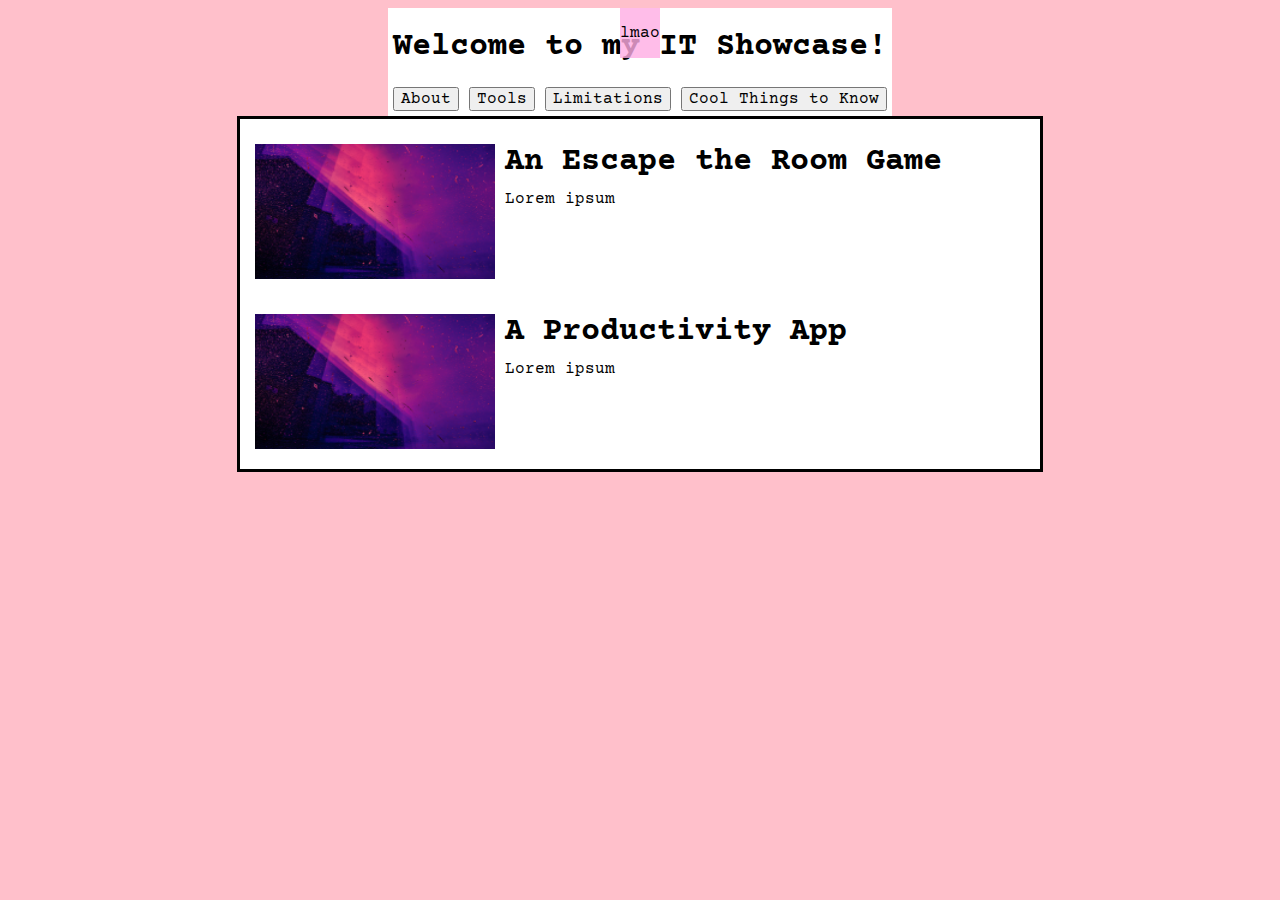
==== index.html @ 6a7076f9 "asdf" ====
<!DOCTYPE html>
<html lang="en">
<head>
    <meta charset="UTF-8">
    <meta name="viewport" content="width=device-width, initial-scale=1.0">
    <title>...</title>
    <link href="technicals and arts/glitter.css" rel="stylesheet">
    <link rel="preconnect" href="https://fonts.googleapis.com">
    <link rel="preconnect" href="https://fonts.gstatic.com" crossorigin>
    <link href="https://fonts.googleapis.com/css2?family=Courier+Prime&display=swap" rel="stylesheet">
    <script src="https://ajax.googleapis.com/ajax/libs/jquery/3.7.1/jquery.min.js"></script>
    <script src="technicals and arts/beepboop.js"></script>
</head>
<body>
    <header>
        <h1>Welcome to my IT Showcase!</h1>
        <nav>
            <button class="aaaa" id="aboutboxbutton">About</button>
            <button class="aaaa">Tools</button>
            <button class="aaaa">Limitations</button>
            <button class="aaaa">Cool Things to Know</button>
        </nav>
    </header>

    <article class="buttonBubble" id="aboutbox">
        <p>lmao</p>
    </article>

    <main>
        <article class="page">
            <picture>
                <a href="#" class="linked">
                    <img src="technicals and arts/placeholder.png"  class="thumbnail" alt="Thumbnail">
                </a>
            </picture>
            <hgroup>
                <a href="#" class="linkedHeading">
                    <h1 class="articleTitle">An Escape the Room Game</h1>
                </a>
                <p class="description">Lorem ipsum</p> </p>
            </hgroup>
        </article>

        <article class="page">
            <picture>
                <a href="#" class="linked">
                    <img src="technicals and arts/placeholder.png"  class="thumbnail" alt="Thumbnail">
                </a>
            </picture>
            <hgroup>
                <a href="#" class="linkedHeading">
                    <h1 class="articleTitle">A Productivity App</h1>
                </a>
                <p class="description">Lorem ipsum</p> </p>
            </hgroup>
        </article>
    </main>

</body>
</html>
---- technicals and arts/glitter.css ----
* {
    position: relative;
    font-family: 'Courier Prime','Courier','Lucida Sans Typewriter','Lucida Typewriter',monospace;
}

body {
    display: flex;
    flex-direction: column;
    align-items: center;
    background-color: #ffc0cb;
}

main {
    height: auto;
    width: 800px;
    background-color: #ffffff;
    border: 3px solid #000000;
    padding: 10px 0px 0px 0px;
    z-index: 0;
}

header {
    width: auto;
    height: auto;
    text-align: center;
    background-color: #ffffff;
}

nav {
    background-color: #ffffff;
    margin: 5px;

}

nav button {
    font-family: 'Courier Prime','Courier','Lucida Sans Typewriter','Lucida Typewriter',monospace;
    font-size: 16px;
} 

/* ARTICLES */
.page {
    display: flex;
    padding: 15px 15px 15px 15px;
    height: auto;
    width: auto;
}

.thumbnail {
    width: 240px;
    height: 135px;
    background-size: contain;
    background-color: transparent;
}
.thumbnail:hover {
    border-left: 5px solid #7F00FF; 
}

.linkedHeading {
    text-decoration: none;
    color:#000000;
}

.articleTitle {
    padding: 0px 5px 0px 5px;
    margin: 0px 5px 10px 5px;
}

.articleTitle:hover {
    text-decoration: none;
    color:#ffffff;
    background-color: #000000;
    width:fit-content;
    border-radius: 50px;
}

.description {
    width: auto;
    height: auto;
    padding: 0px 5px 0px 5px;
    margin: 0px 5px 0px 5px;
}
/* ARTICLES END */

.buttonBubble {
    z-index: 1;
    position: absolute;
    transform: translate(0px, 0px);
    width: auto;
    height: auto;
    background-color:rgba(255, 173, 228, 0.8);
    display:block;
}
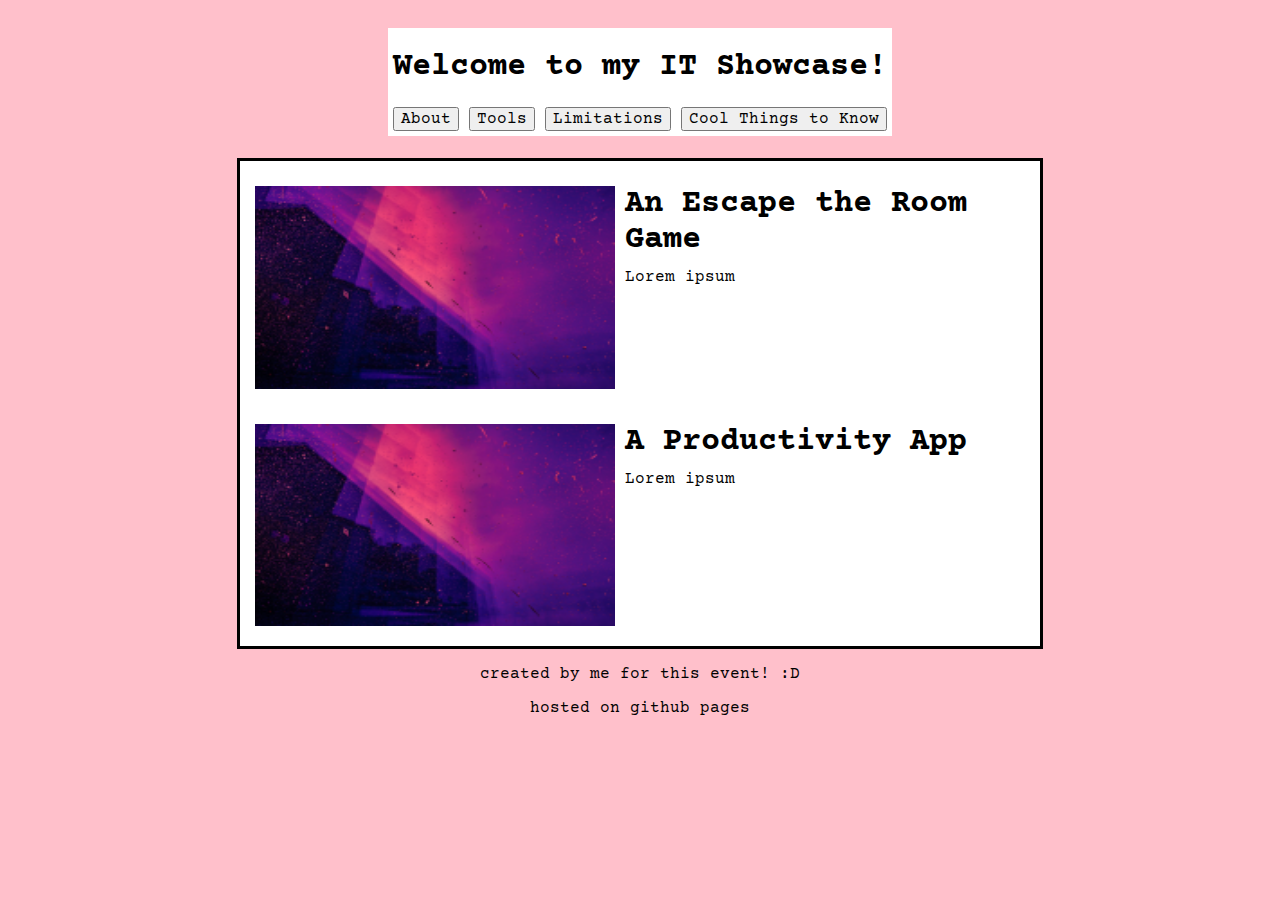
==== commit bb81c23a: "boop" ====
--- a/index.html
+++ b/index.html
@@ -16,14 +16,23 @@
         <h1>Welcome to my IT Showcase!</h1>
         <nav>
             <button class="aaaa" id="aboutboxbutton">About</button>
-            <button class="aaaa">Tools</button>
-            <button class="aaaa">Limitations</button>
-            <button class="aaaa">Cool Things to Know</button>
+            <button class="aaaa" id="toolsboxbutton">Tools</button>
+            <button class="aaaa" id="limitationsboxbutton">Limitations</button>
+            <button class="aaaa" id="coolboxbutton">Cool Things to Know</button>
         </nav>
     </header>
 
     <article class="buttonBubble" id="aboutbox">
         <p>lmao</p>
+    </article>
+    <article class="buttonBubble" id="toolsbox">
+        <p>tools</p>
+    </article>
+    <article class="buttonBubble" id="limitationsbox">
+        <p>limitations</p>
+    </article>
+    <article class="buttonBubble" id="coolbox">
+        <p>cool shit</p>
     </article>
 
     <main>
@@ -56,5 +65,10 @@
         </article>
     </main>
 
+    <footer>
+        <p>created by me for this event! :D</p>
+        <p>hosted on github pages</p>
+    </footer>
+
 </body>
 </html>--- a/technicals and arts/glitter.css
+++ b/technicals and arts/glitter.css
@@ -17,13 +17,29 @@
     border: 3px solid #000000;
     padding: 10px 0px 0px 0px;
     z-index: 0;
+    margin: 150px 0px 0px 0px;
 }
 
 header {
+    position: absolute;
+    margin: 20px 0px 0px 0px;
     width: auto;
     height: auto;
     text-align: center;
     background-color: #ffffff;
+    animation: floatingHeader 4s infinite;
+}
+
+@keyframes floatingHeader {
+    0% {
+        margin-top:20px;
+    }
+    50% {
+        margin-top:30px;
+    }
+    100% {
+        margin-top:20px;
+    }
 }
 
 nav {
@@ -46,8 +62,8 @@
 }
 
 .thumbnail {
-    width: 240px;
-    height: 135px;
+    width: 360px;
+    height: 202.5px;
     background-size: contain;
     background-color: transparent;
 }
@@ -88,5 +104,9 @@
     width: auto;
     height: auto;
     background-color:rgba(255, 173, 228, 0.8);
-    display:block;
+    visibility:hidden;
+}
+
+footer {
+    text-align: center;
 }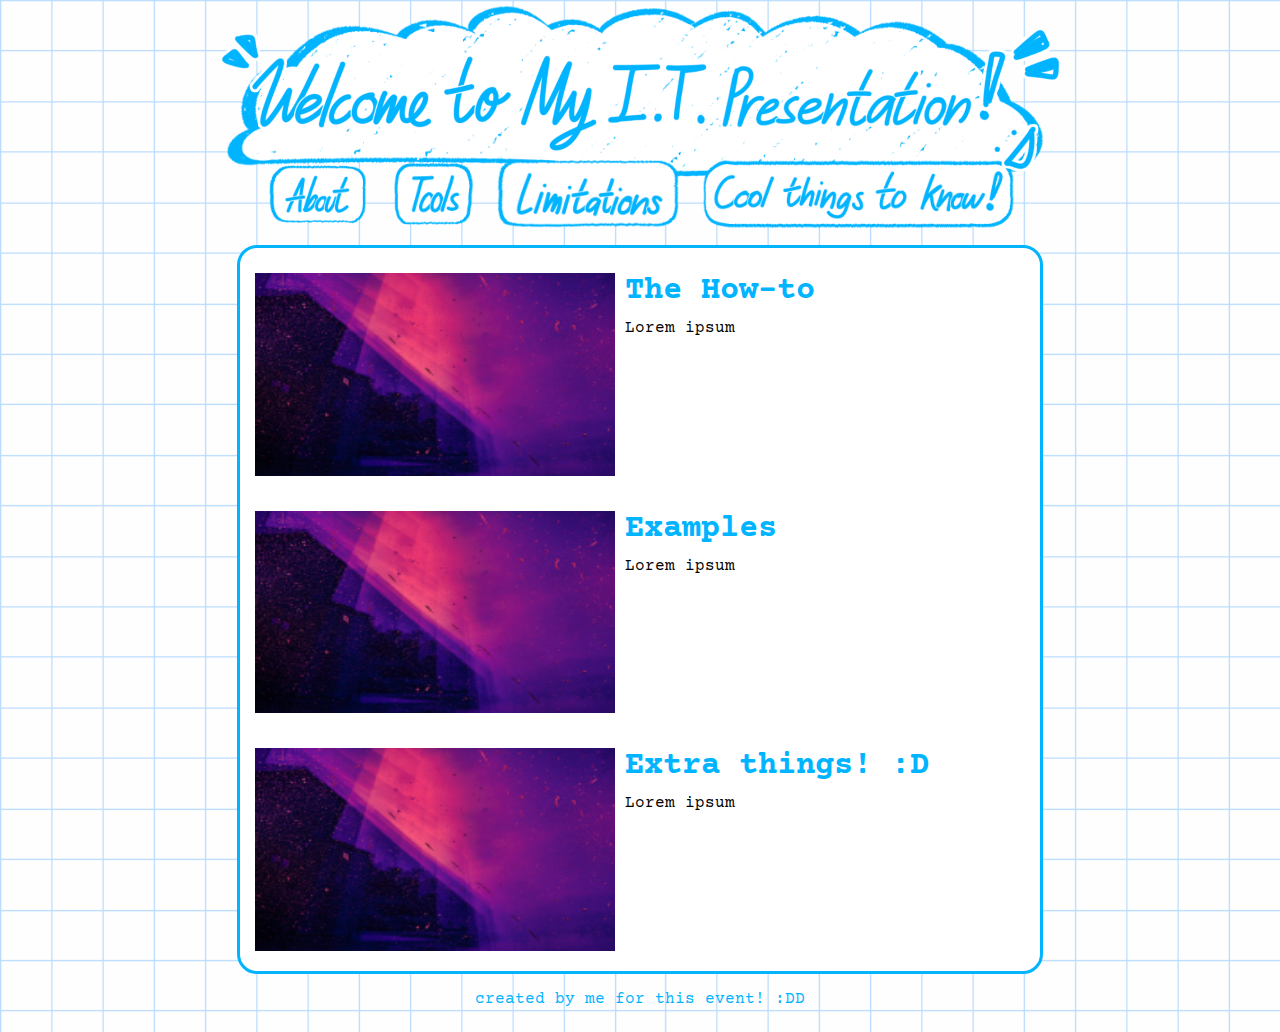
==== commit 8b616527: "added stuff" ====
--- a/index.html
+++ b/index.html
@@ -8,43 +8,59 @@
     <link rel="preconnect" href="https://fonts.googleapis.com">
     <link rel="preconnect" href="https://fonts.gstatic.com" crossorigin>
     <link href="https://fonts.googleapis.com/css2?family=Courier+Prime&display=swap" rel="stylesheet">
+    <link href="https://fonts.googleapis.com/css2?family=Nunito:ital,wght@0,200..1000;1,200..1000&display=swap" rel="stylesheet">
+    <link href="https://fonts.googleapis.com/css2?family=Anonymous+Pro:ital,wght@0,400;0,700;1,400;1,700&display=swap" rel="stylesheet">
     <script src="https://ajax.googleapis.com/ajax/libs/jquery/3.7.1/jquery.min.js"></script>
     <script src="technicals and arts/beepboop.js"></script>
+    <link rel="icon" type="image/x-icon" href="technicals and arts/spiral.ico">
 </head>
 <body>
     <header>
-        <h1>Welcome to my IT Showcase!</h1>
-        <nav>
-            <button class="aaaa" id="aboutboxbutton">About</button>
-            <button class="aaaa" id="toolsboxbutton">Tools</button>
-            <button class="aaaa" id="limitationsboxbutton">Limitations</button>
-            <button class="aaaa" id="coolboxbutton">Cool Things to Know</button>
-        </nav>
+        <img src="technicals and arts/cloud.png" class="cloudBackground">
+        <img src="technicals and arts/title.png" class="titleResize">
     </header>
+    <nav>
+        <button class="aaaa" id="aboutboxbutton">
+            <img src="technicals and arts/aboutButton.png" class="buttonResize" id="changeAbout">
+        </button>
+        <button class="aaaa" id="toolsboxbutton">
+            <img src="technicals and arts/toolsButton.png" class="buttonResize" id ="changeTools">
+        </button>
+        <button class="aaaa" id="limitationsboxbutton">
+            <img src="technicals and arts/limitationsButton.png" class="buttonResize" id="changeLimitations">
+        </button>
+        <button class="aaaa" id="coolboxbutton">
+            <img src="technicals and arts/coolthingsButton.png" class="buttonResize" id="changeCool">
+        </button>
+    </nav>
 
     <article class="buttonBubble" id="aboutbox">
-        <p>lmao</p>
+        <h1>&zwnj; About</h1>
+        <p>Hello! :D</p>
     </article>
     <article class="buttonBubble" id="toolsbox">
+        <h1>&zwnj; Tools</h1>
         <p>tools</p>
     </article>
     <article class="buttonBubble" id="limitationsbox">
+        <h1>&zwnj; Limitations</h1>
         <p>limitations</p>
     </article>
     <article class="buttonBubble" id="coolbox">
+        <h1>&zwnj; Cool Things to Know!</h1>
         <p>cool shit</p>
     </article>
 
     <main>
         <article class="page">
             <picture>
-                <a href="#" class="linked">
+                <a href="thehowto.html" class="linked">
                     <img src="technicals and arts/placeholder.png"  class="thumbnail" alt="Thumbnail">
                 </a>
             </picture>
             <hgroup>
-                <a href="#" class="linkedHeading">
-                    <h1 class="articleTitle">An Escape the Room Game</h1>
+                <a href="thehowto.html" class="linkedHeading">
+                    <h1 class="articleTitle">The How-to</h1>
                 </a>
                 <p class="description">Lorem ipsum</p> </p>
             </hgroup>
@@ -58,7 +74,21 @@
             </picture>
             <hgroup>
                 <a href="#" class="linkedHeading">
-                    <h1 class="articleTitle">A Productivity App</h1>
+                    <h1 class="articleTitle">Examples</h1>
+                </a>
+                <p class="description">Lorem ipsum</p> </p>
+            </hgroup>
+        </article>
+
+        <article class="page">
+            <picture>
+                <a href="bluecheckers.html" class="linked">
+                    <img src="technicals and arts/placeholder.png"  class="thumbnail" alt="Thumbnail">
+                </a>
+            </picture>
+            <hgroup>
+                <a class="linkedHeading" href="extras.html">
+                    <h1 class="articleTitle" >Extra things! :D</h1>
                 </a>
                 <p class="description">Lorem ipsum</p> </p>
             </hgroup>
@@ -66,8 +96,7 @@
     </main>
 
     <footer>
-        <p>created by me for this event! :D</p>
-        <p>hosted on github pages</p>
+        <p>created by me for this event! :DD</p>
     </footer>
 
 </body>
--- a/technicals and arts/glitter.css
+++ b/technicals and arts/glitter.css
@@ -7,30 +7,49 @@
     display: flex;
     flex-direction: column;
     align-items: center;
-    background-color: #ffc0cb;
+    background-color: #fefefe;
+    background-image: url("dodgerbluegrid.png");
+    background-repeat: repeat;
+    background-size: contain;
+    animation: slide 60s linear infinite;
+}
+
+@keyframes slide {
+    0% { background-position: 0 0; }
+    50% { background-position: 800px 800px; }
+    100% { background-position: 0 0; }
 }
 
 main {
     height: auto;
     width: 800px;
     background-color: #ffffff;
-    border: 3px solid #000000;
+    border: 3px solid #00B4FF;
+    border-radius: 20px;
     padding: 10px 0px 0px 0px;
-    z-index: 0;
-    margin: 150px 0px 0px 0px;
+    z-index: 1;
+    margin: 10px 0px 0px 0px;
 }
 
 header {
     position: absolute;
-    margin: 20px 0px 0px 0px;
+    margin: 10px 0px 0px 0px;
     width: auto;
     height: auto;
     text-align: center;
-    background-color: #ffffff;
-    animation: floatingHeader 4s infinite;
-}
-
-@keyframes floatingHeader {
+    background-color: transparent;
+}
+
+.titleResize {
+    max-height: 160px;
+    margin: 0px;
+    z-index: 3;
+    animation: floating2 4s infinite;
+    align-items: center;
+    user-select:none;
+}
+
+@keyframes floating1{
     0% {
         margin-top:20px;
     }
@@ -42,15 +61,28 @@
     }
 }
 
+@keyframes floating2{
+    0% {
+        margin-top:20px;
+    }
+    60% {
+        margin-top:30px;
+    }
+    100% {
+        margin-top:20px;
+    }
+}
+
 nav {
-    background-color: #ffffff;
-    margin: 5px;
-
+    flex-direction: row;
+    margin-top: 150px;
+    background-color: transparent;
+    z-index: 2;
 }
 
 nav button {
-    font-family: 'Courier Prime','Courier','Lucida Sans Typewriter','Lucida Typewriter',monospace;
-    font-size: 16px;
+    height: auto;
+    cursor: pointer;
 } 
 
 /* ARTICLES */
@@ -60,6 +92,10 @@
     height: auto;
     width: auto;
 }
+.page:hover {
+    background-color: aliceblue;
+    border-radius: 20px;
+}
 
 .thumbnail {
     width: 360px;
@@ -68,12 +104,12 @@
     background-color: transparent;
 }
 .thumbnail:hover {
-    border-left: 5px solid #7F00FF; 
+    border-left: 5px solid #B9DCFF;
 }
 
 .linkedHeading {
     text-decoration: none;
-    color:#000000;
+    color: #00B4FF;
 }
 
 .articleTitle {
@@ -84,7 +120,7 @@
 .articleTitle:hover {
     text-decoration: none;
     color:#ffffff;
-    background-color: #000000;
+    background-color: #00B4FF;
     width:fit-content;
     border-radius: 50px;
 }
@@ -98,15 +134,73 @@
 /* ARTICLES END */
 
 .buttonBubble {
-    z-index: 1;
+    z-index: 8;
     position: absolute;
-    transform: translate(0px, 0px);
-    width: auto;
-    height: auto;
-    background-color:rgba(255, 173, 228, 0.8);
+    margin-top: 225px;
+    width: 770px;
+    height: auto;
+    background-color: rgba(255, 248, 201, 0.9);
     visibility:hidden;
+    padding: 10px 15px 10px 15px;
+    border-radius: 20px;
+    border: 3px solid #FFCC70;
+    font-family: "Anonymous Pro",'Courier','Lucida Sans Typewriter','Lucida Typewriter',monospace;
+    font-size: 16px;
+}
+
+.buttonBubble h1 {
+    font-family: "Nunito", sans-serif;
+    font-size: 36px;
+    color: #ffffff;
+    background-color: #FFCC70;
+    width: max-content;
+    margin-bottom: 15px
+}
+
+.buttonBubble h1::after {
+    animation: blinkingH1 1s infinite;
+    content: " ";
+}
+
+.buttonBubble p {
+    background-color: #ffffff;
+    width: initial;
+    padding: 25px;
+    color:#00B4FF ;
+}
+
+@keyframes blinkingH1 {
+    0% {
+        content: " ";
+    }
+    50% {
+        content: "_ ";
+    }
+    100% {
+        content: " ";
+    }
+}
+
+.aaaa {
+    background-color: transparent;
+    border: 0px none transparent;
+}
+
+.buttonResize {
+    max-height: 70px;
 }
 
 footer {
     text-align: center;
+    color: #00B4FF;
+}
+
+.cloudBackground{
+    display: flex;
+    position: absolute;
+    transform: translate(15px, -15px);
+    z-index: 0;
+    max-height: 180px;
+    animation: floating1 4s infinite;
+    user-select: none;
 }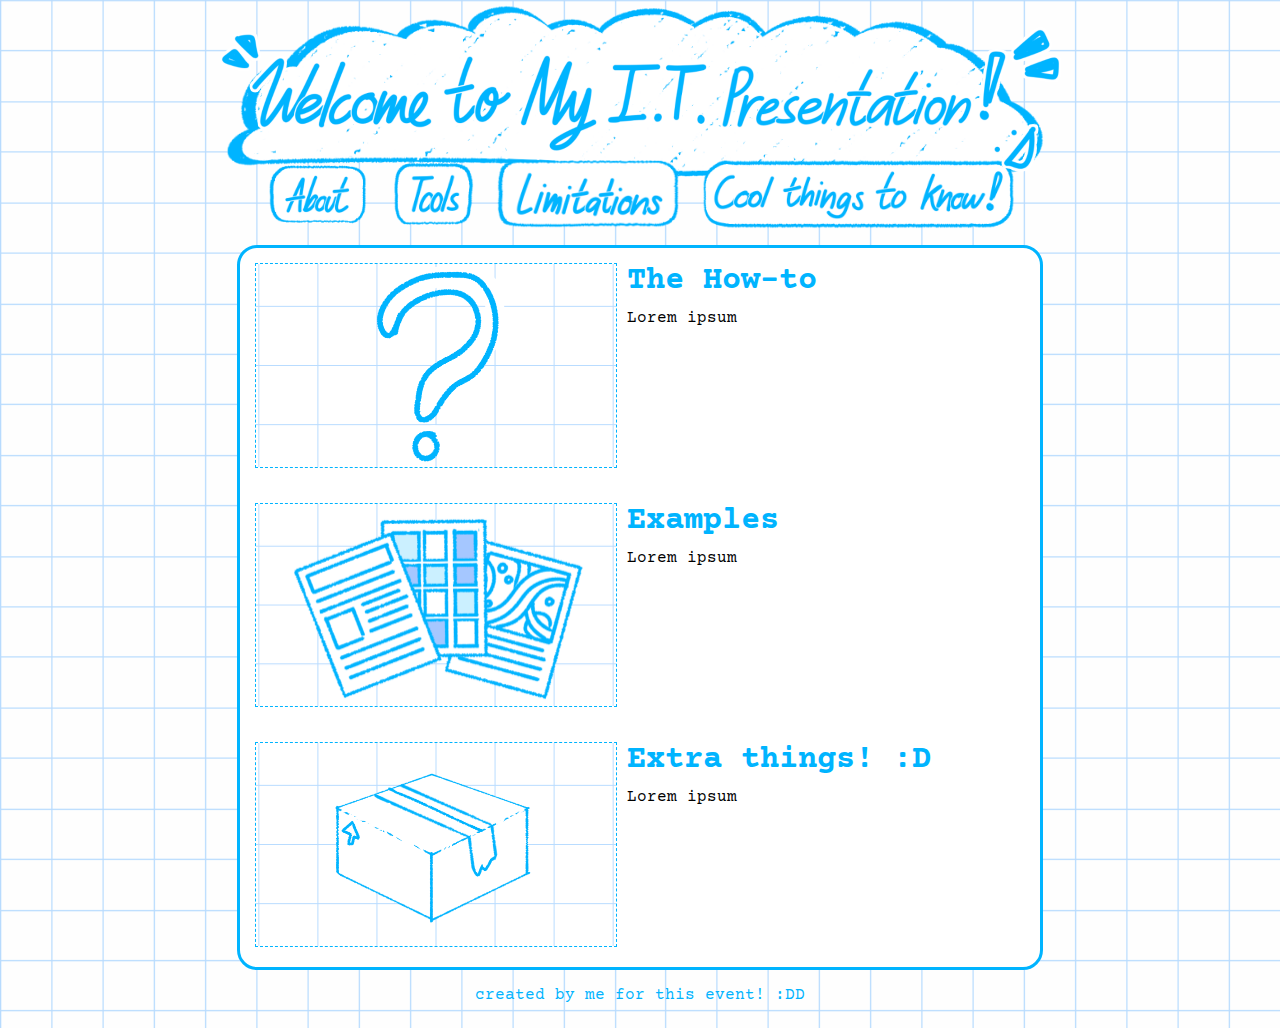
==== commit 7002373b: "woooooooooooooooooooooooooooooooo" ====
--- a/index.html
+++ b/index.html
@@ -36,7 +36,8 @@
 
     <article class="buttonBubble" id="aboutbox">
         <h1>&zwnj; About</h1>
-        <p>Hello! :D</p>
+        <p><br /><b>|<i> Hello there! :D</i></b></p>
+        <p>This presentation is all about hosting a website on github pages for anyone who wants to look for a free alternative</p>
     </article>
     <article class="buttonBubble" id="toolsbox">
         <h1>&zwnj; Tools</h1>
@@ -55,7 +56,7 @@
         <article class="page">
             <picture>
                 <a href="thehowto.html" class="linked">
-                    <img src="technicals and arts/placeholder.png"  class="thumbnail" alt="Thumbnail">
+                    <img src="technicals and arts/questionmark.png"  class="thumbnail" alt="Thumbnail">
                 </a>
             </picture>
             <hgroup>
@@ -68,12 +69,12 @@
 
         <article class="page">
             <picture>
-                <a href="#" class="linked">
-                    <img src="technicals and arts/placeholder.png"  class="thumbnail" alt="Thumbnail">
+                <a href="examples.html" class="linked">
+                    <img src="technicals and arts/pages.png"  class="thumbnail" alt="Thumbnail">
                 </a>
             </picture>
             <hgroup>
-                <a href="#" class="linkedHeading">
+                <a href="examples.html" class="linkedHeading">
                     <h1 class="articleTitle">Examples</h1>
                 </a>
                 <p class="description">Lorem ipsum</p> </p>
@@ -82,8 +83,8 @@
 
         <article class="page">
             <picture>
-                <a href="bluecheckers.html" class="linked">
-                    <img src="technicals and arts/placeholder.png"  class="thumbnail" alt="Thumbnail">
+                <a href="extras.html" class="linked">
+                    <img src="technicals and arts/box.png"  class="thumbnail" alt="Thumbnail">
                 </a>
             </picture>
             <hgroup>
--- a/technicals and arts/glitter.css
+++ b/technicals and arts/glitter.css
@@ -26,7 +26,7 @@
     background-color: #ffffff;
     border: 3px solid #00B4FF;
     border-radius: 20px;
-    padding: 10px 0px 0px 0px;
+    padding: 0px 0px 0px 0px;
     z-index: 1;
     margin: 10px 0px 0px 0px;
 }
@@ -88,12 +88,12 @@
 /* ARTICLES */
 .page {
     display: flex;
-    padding: 15px 15px 15px 15px;
-    height: auto;
-    width: auto;
+    padding: 15px;
+    height: initial;
+    width: initial;
 }
 .page:hover {
-    background-color: aliceblue;
+    background-color: #f0f8ff;
     border-radius: 20px;
 }
 
@@ -102,6 +102,7 @@
     height: 202.5px;
     background-size: contain;
     background-color: transparent;
+    border: 1px dashed #00B4FF;
 }
 .thumbnail:hover {
     border-left: 5px solid #B9DCFF;
@@ -165,7 +166,8 @@
 .buttonBubble p {
     background-color: #ffffff;
     width: initial;
-    padding: 25px;
+    padding: 15px 25px 15px 25px;
+    margin: 0px auto 0px auto;
     color:#00B4FF ;
 }
 
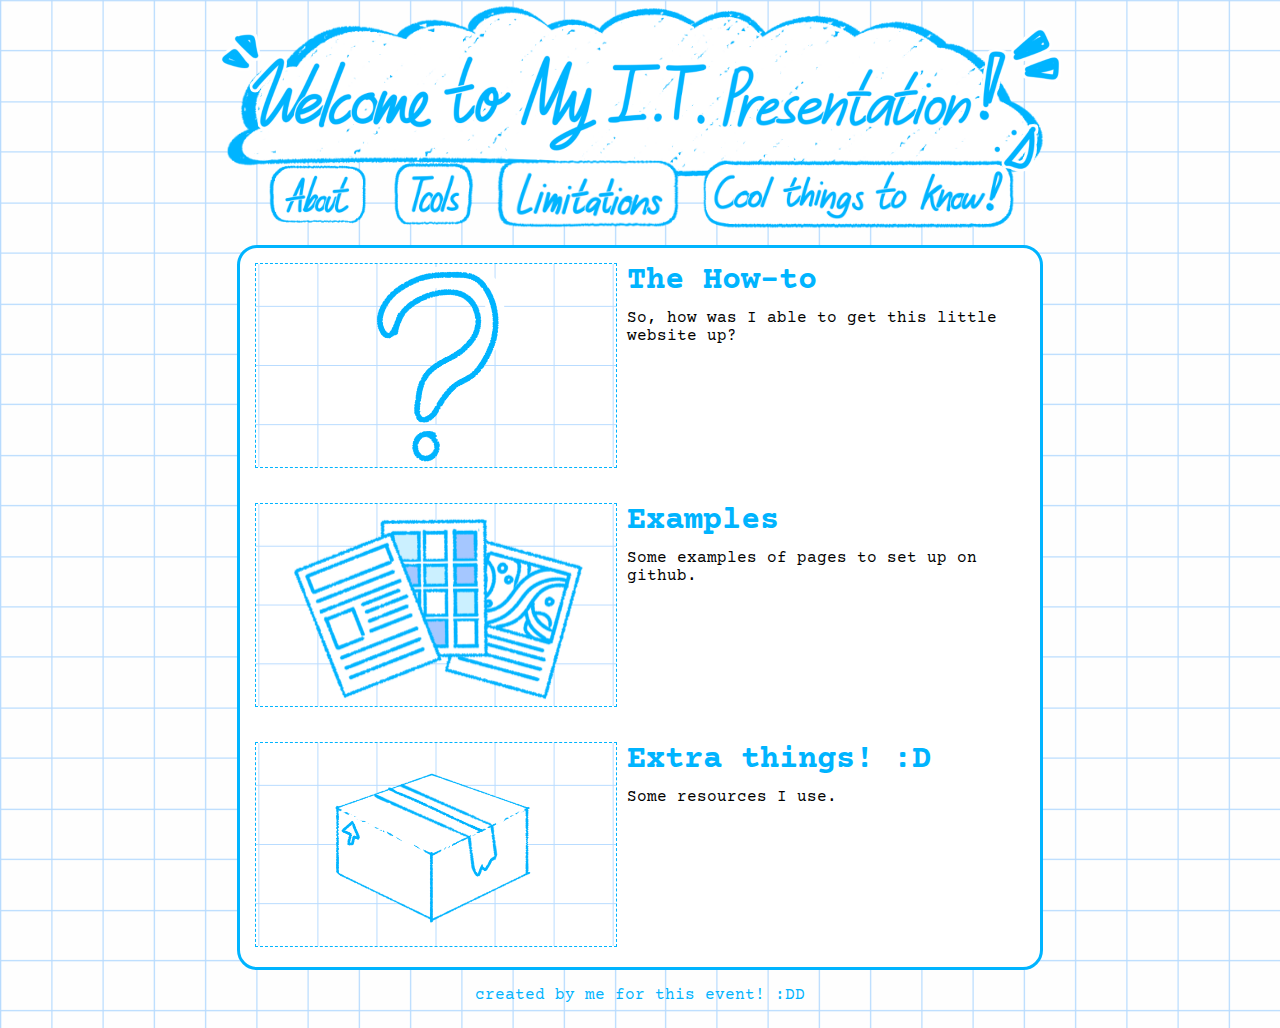
==== commit d316f485: "asfsdfsddsf" ====
--- a/index.html
+++ b/index.html
@@ -3,7 +3,7 @@
 <head>
     <meta charset="UTF-8">
     <meta name="viewport" content="width=device-width, initial-scale=1.0">
-    <title>...</title>
+    <title>zqrvw | Home</title>
     <link href="technicals and arts/glitter.css" rel="stylesheet">
     <link rel="preconnect" href="https://fonts.googleapis.com">
     <link rel="preconnect" href="https://fonts.gstatic.com" crossorigin>
@@ -37,19 +37,30 @@
     <article class="buttonBubble" id="aboutbox">
         <h1>&zwnj; About</h1>
         <p><br /><b>|<i> Hello there! :D</i></b></p>
-        <p>This presentation is all about hosting a website on github pages for anyone who wants to look for a free alternative</p>
+        <p>This presentation is all about hosting a website on github pages for anyone who wants to try setting up a website but don't have much means to use any premium website hosting services because let's face it, a lot of us here are probably not gonna pay for more features for wordpress or other sites like it any time soon. Not to mention all the fees that you gotta do for a custom domain if you want your website to not look too shabby. The limited customization options that wordpress provides for free users can be stifling to those who want to do more so here's a way to do a little bit more but not <i>too</i> much.</p>
     </article>
     <article class="buttonBubble" id="toolsbox">
         <h1>&zwnj; Tools</h1>
-        <p>tools</p>
+        <p>All you really need to host a website on github pages is a github pages account, a github client, a device to store your repositories locally that the github client can access, an ID/code editor, annnnnd coding skills.</p>
+        <p>Make sure to store your repositories in a place where other people are not able to mess with it! If you have your own personal computer whether it be a laptop, desktop, or something else that can run all that that's all the better.</p>
+        <p>I use a portable version of the github client that I found on PortableApps.com and it has been working smoothly and it can be helpful to those who are not able to install the github client personally on their computer. I store it in my USB along with my repositories. The build of this version of the client however is not an official one promoted by PortableApps.com or Github. It's just builds that a few developers that have developed on there in the community forums.</p>
+        <p>I used VSCode because it's convenient and I can also carry it on my USB and the account that I used to host this website was newly made just for this.</p>
+        <p>All the art I did was made on Medibang Paint on my phone, sketches were done in Sketchbook (the app, not an actual sketchbook). Once I got my art on the PC, I cropped them in FireAlpaca.</p>
     </article>
     <article class="buttonBubble" id="limitationsbox">
         <h1>&zwnj; Limitations</h1>
-        <p>limitations</p>
+        <p>This website is not up to the scale that I wanted it to be because I was running out of time however I hope it at leasts shows enough of what one is able to do when it comes to hosting with Github Pages.</p>
+        <p>DISCLAIMERS: </p>
+        <p>     > If you're a free user, your website's repository will be public! Do not store your personal information in it! As a free user, to run your website on Github Pages, your repository must be public. It will not work if you set it to private.</p>
+        <p>     > Github Pages can only run <b><i>STATIC</i></b> sites and not dynamic sites!</p>
+        <p>     > Dynamic sites are websites that uses serverside services and languages such as SQL, PHP or Ruby. Static sites do not do that.</p>
+        <p>     > Meaning websites for e-commerce for example are out of the table. Github Pages is primarily intended to display a creator's content such as a portfolio.</p>
+        <p>     > Unless you already have a domain that you bought that you can integrate into the repository, your main website url will simply be <\username\>.github.io.</p>
     </article>
     <article class="buttonBubble" id="coolbox">
         <h1>&zwnj; Cool Things to Know!</h1>
-        <p>cool shit</p>
+        <p>Github Pages is mostly used by developers to host their own portfolio or resume. It's free and you wouldn't have to worry about paying for a domain.</p>
+        <p>Another thing that people use Github Pages for is blogs! They have their own static site generator called Jekyll and it can be used by people who prefer to use markdown instead of coding in html. Setting it up may take a while though.</p>
     </article>
 
     <main>
@@ -63,7 +74,7 @@
                 <a href="thehowto.html" class="linkedHeading">
                     <h1 class="articleTitle">The How-to</h1>
                 </a>
-                <p class="description">Lorem ipsum</p> </p>
+                <p class="description">So, how was I able to get this little website up?</p>
             </hgroup>
         </article>
 
@@ -77,7 +88,7 @@
                 <a href="examples.html" class="linkedHeading">
                     <h1 class="articleTitle">Examples</h1>
                 </a>
-                <p class="description">Lorem ipsum</p> </p>
+                <p class="description">Some examples of pages to set up on github.</p> </p>
             </hgroup>
         </article>
 
@@ -91,7 +102,7 @@
                 <a class="linkedHeading" href="extras.html">
                     <h1 class="articleTitle" >Extra things! :D</h1>
                 </a>
-                <p class="description">Lorem ipsum</p> </p>
+                <p class="description">Some resources I use.</p>
             </hgroup>
         </article>
     </main>
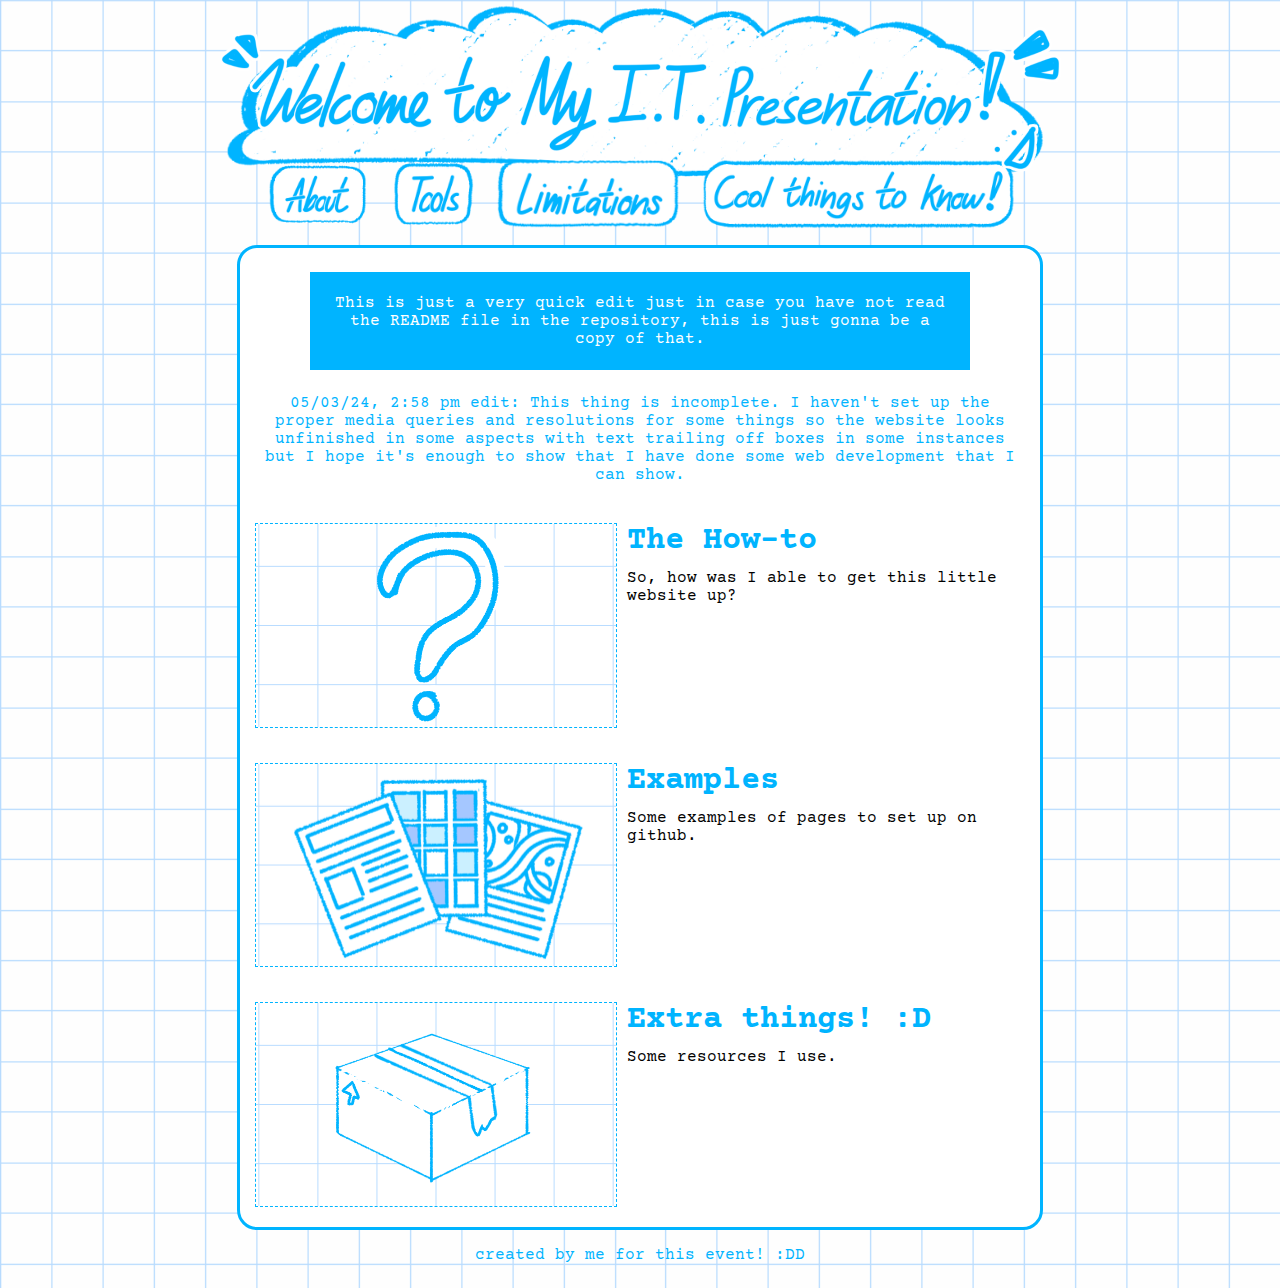
==== commit f966aa63: "very quick edit" ====
--- a/index.html
+++ b/index.html
@@ -64,6 +64,10 @@
     </article>
 
     <main>
+        <article id="quickThing">
+            <p class="quickHighlight">This is just a very quick edit just in case you have not read the README file in the repository, this is just gonna be a copy of that.</p>
+            <p>05/03/24, 2:58 pm edit: This thing is incomplete. I haven't set up the proper media queries and resolutions for some things so the website looks unfinished in some aspects with text trailing off boxes in some instances but I hope it's enough to show that I have done some web development that I can show.</p>
+        </article>
         <article class="page">
             <picture>
                 <a href="thehowto.html" class="linked">
--- a/technicals and arts/glitter.css
+++ b/technicals and arts/glitter.css
@@ -205,4 +205,17 @@
     max-height: 180px;
     animation: floating1 4s infinite;
     user-select: none;
+}
+
+#quickThing {
+    text-align: center;
+    color: #00B4FF;
+    margin: 24px;
+}
+
+.quickHighlight {
+    background-color: #00B4FF;
+    color: #ffffff;
+    padding: 22px;
+    margin: 0px 46px 24px 46px;
 }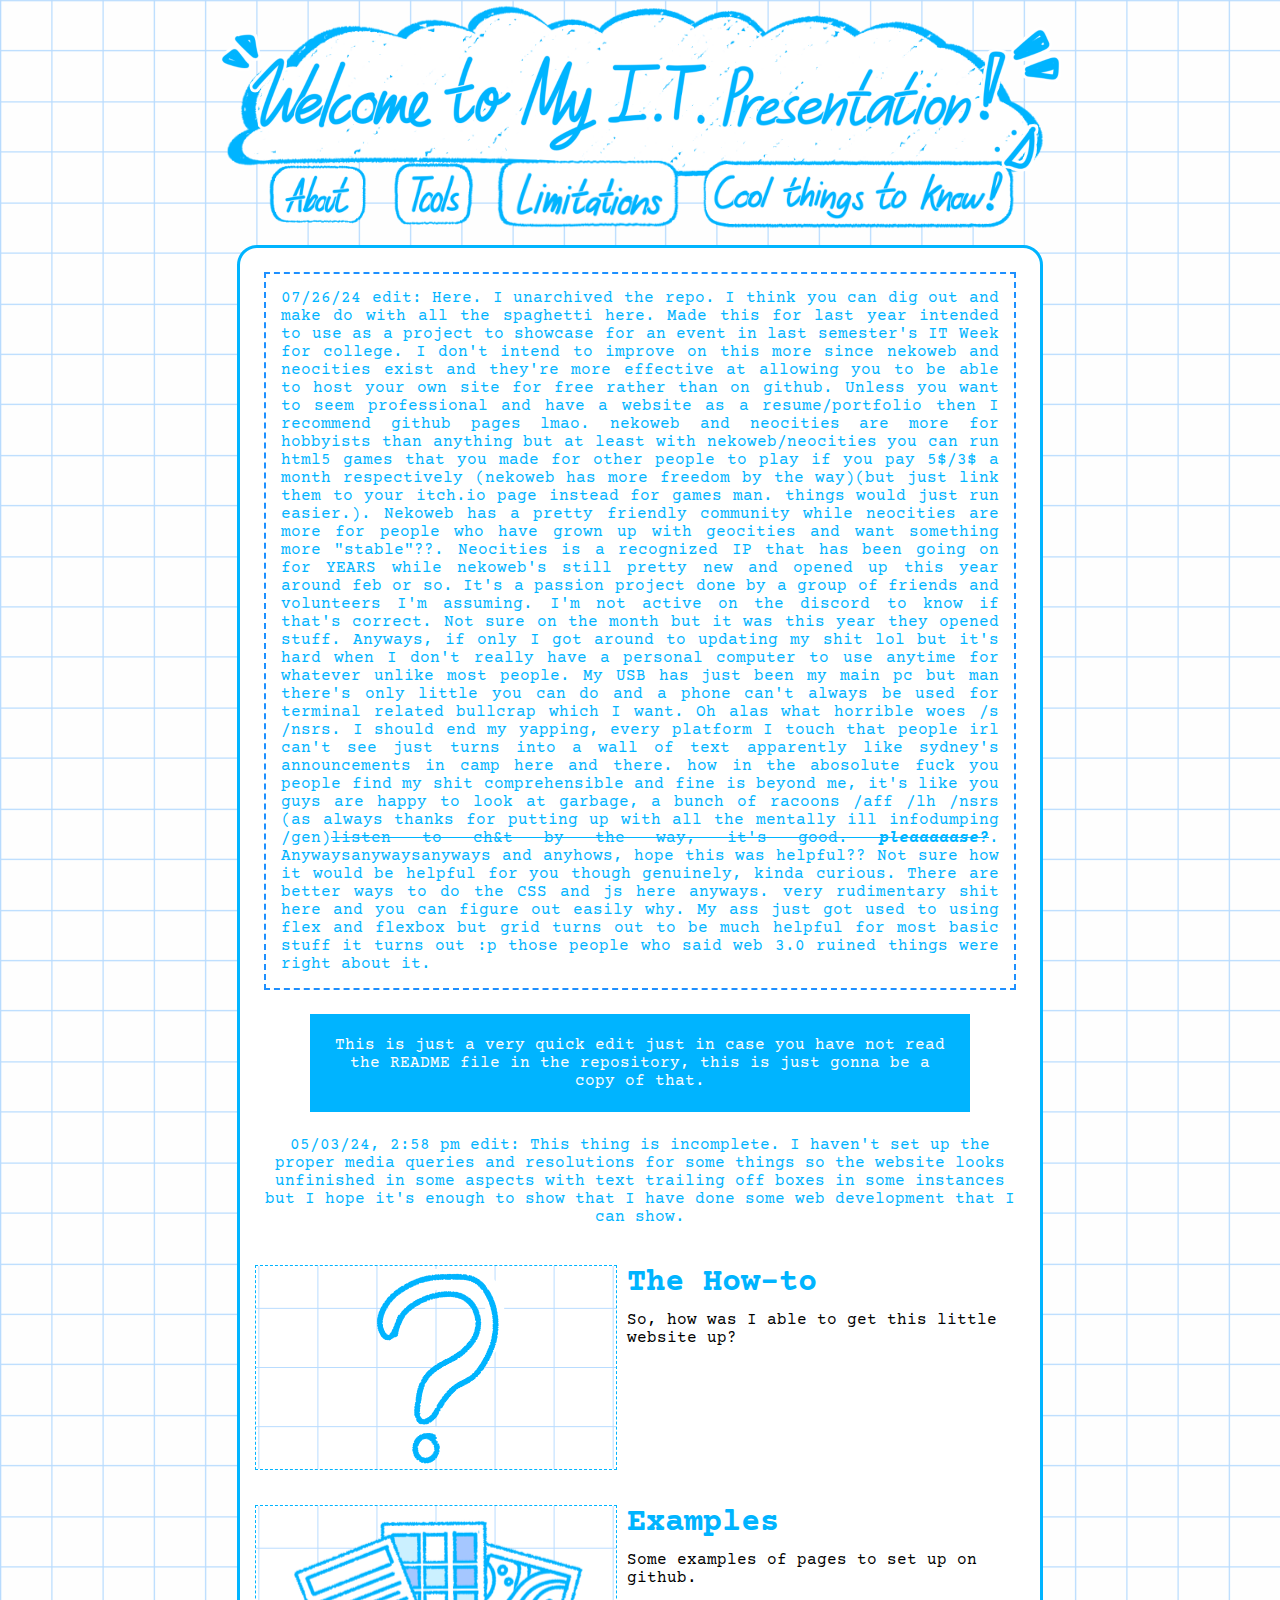
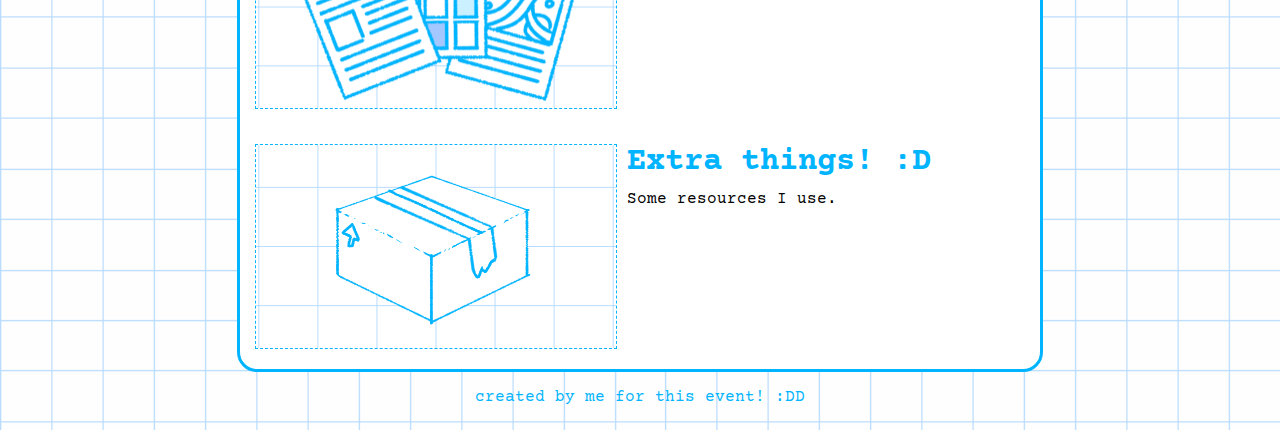
==== commit 3d8cf885: "a commit, what about it?" ====
--- a/index.html
+++ b/index.html
@@ -64,7 +64,10 @@
     </article>
 
     <main>
-        <article id="quickThing">
+        <article class="quickThing">
+            <p style="border: 2px dashed dodgerblue; padding: 15px; text-align: justify;">07/26/24 edit: Here. I unarchived the repo. I think you can dig out and make do with all the spaghetti here. Made this for last year intended to use as a project to showcase for an event in last semester's IT Week for college. I don't intend to improve on this more since nekoweb and neocities exist and they're more effective at allowing you to be able to host your own site for free rather than on github. Unless you want to seem professional and have a website as a resume/portfolio then I recommend github pages lmao. nekoweb and neocities are more for hobbyists than anything but at least with nekoweb/neocities you can run html5 games that you made for other people to play if you pay 5$/3$ a month respectively (nekoweb has more freedom by the way)(but just link them to your itch.io page instead for games man. things would just run easier.). Nekoweb has a pretty friendly community while neocities are more for people who have grown up with geocities and want something more "stable"??. Neocities is a recognized IP that has been going on for YEARS while nekoweb's still pretty new and opened up this year around feb or so. It's a passion project done by a group of friends and volunteers I'm assuming. I'm not active on the discord to know if that's correct. Not sure on the month but it was this year they opened stuff. Anyways, if only I got around to updating my shit lol but it's hard when I don't really have a personal computer to use anytime for whatever unlike most people. My USB has just been my main pc but man there's only little you can do and a phone can't always be used for terminal related bullcrap which I want. Oh alas what horrible woes /s /nsrs. I should end my yapping, every platform I touch that people irl can't see just turns into a wall of text apparently like sydney's announcements in camp here and there. how in the abosolute fuck you people find my shit comprehensible and fine is beyond me, it's like you guys are happy to look at garbage, a bunch of racoons /aff /lh /nsrs (as always thanks for putting up with all the mentally ill infodumping /gen)<s>listen to ch&t by the way, it's good. <b><i>pleaaaaase?</i></b></s>. Anywaysanywaysanyways and anyhows, hope this was helpful?? Not sure how it would be helpful for you though genuinely, kinda curious. There are better ways to do the CSS and js here anyways. very rudimentary shit here and you can figure out easily why. My ass just got used to using flex and flexbox but grid turns out to be much helpful for most basic stuff it turns out :p those people who said web 3.0 ruined things were right about it.</p>
+        </article>
+        <article class="quickThing">
             <p class="quickHighlight">This is just a very quick edit just in case you have not read the README file in the repository, this is just gonna be a copy of that.</p>
             <p>05/03/24, 2:58 pm edit: This thing is incomplete. I haven't set up the proper media queries and resolutions for some things so the website looks unfinished in some aspects with text trailing off boxes in some instances but I hope it's enough to show that I have done some web development that I can show.</p>
         </article>
--- a/technicals and arts/glitter.css
+++ b/technicals and arts/glitter.css
@@ -207,7 +207,7 @@
     user-select: none;
 }
 
-#quickThing {
+.quickThing {
     text-align: center;
     color: #00B4FF;
     margin: 24px;
